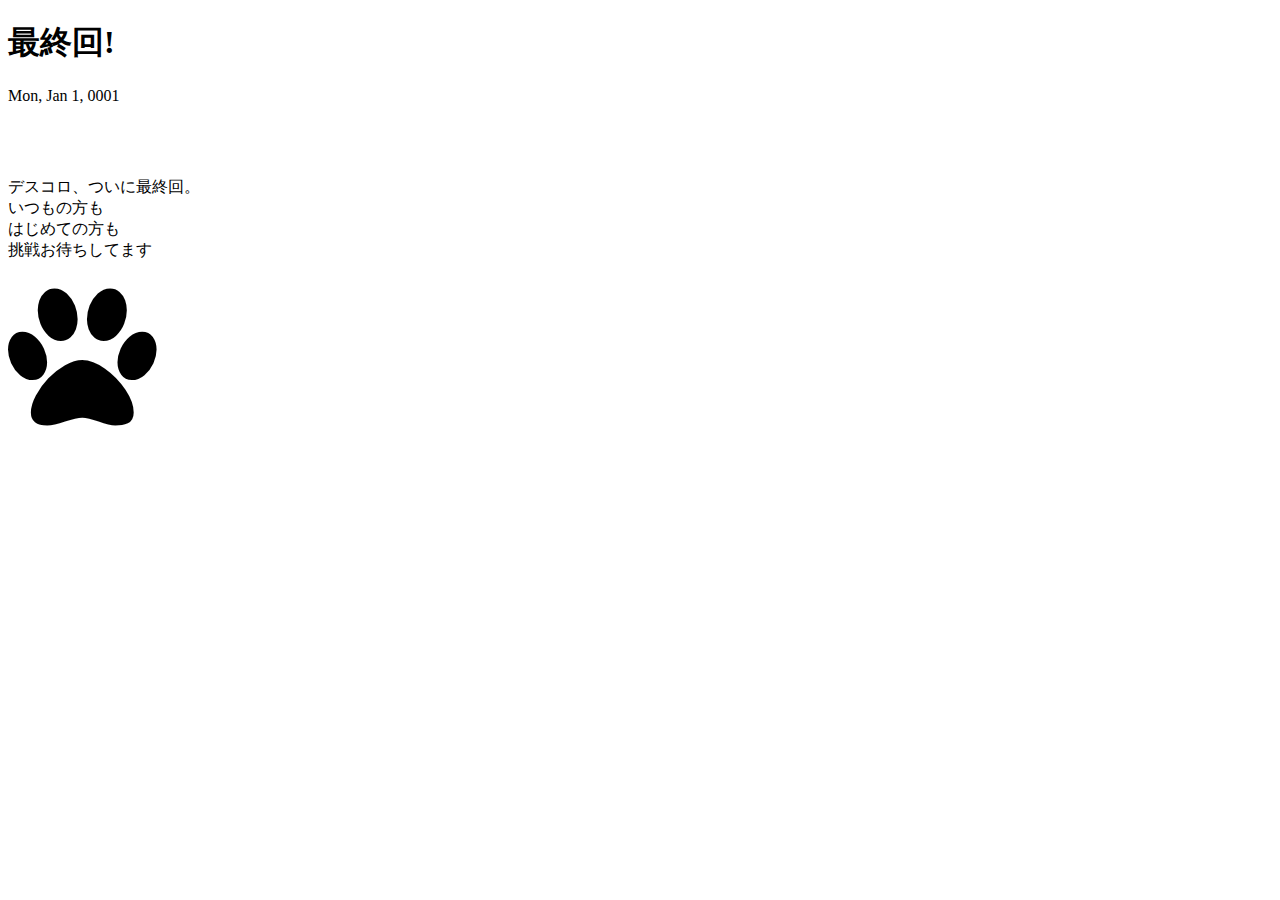
==== last/index.html @ 12a28c90 ":new: add: デスコロポータル完成" ====
<!DOCTYPE html>
<html>
<head>
    
    <meta http-equiv="Content-Type" content="text/html" charset="UTF-8" />
    <meta http-equiv="X-UA-Compatible" content="IE=edge,chrome=1" />

    
    <meta name="viewport" content="width=device-width, initial-scale=1.0, maximum-scale=1">
    <title> 最終回! &middot; デスマコロシアム </title>

    <meta name="keywords" content="デスマコロシアム,デスコロ,CodeIQ,コードゴルフ,ショートコーディング,tbpgr,てぃーびー">
    <meta name="description" content="CodeIQで開催されているコードゴルフで競うトーナメント戦「デスマコロシアム」です。挑戦お待ちしています">
    <meta name="HandheldFriendly" content="True" />
    <meta name="MobileOptimized" content="320" />
    <meta name="viewport" content="width=device-width, initial-scale=1.0" />

    <meta property="og:title" content="デスマコロシアム"/>
    <meta property="og:type" content="website"/>
    <meta property="og:url" content="http://portal.deathcolo.com/"/>
    <meta property="og:image" content="http://cdn-ak.f.st-hatena.com/images/fotolife/t/tbpg/20150620/20150620043045.jpg"/>
    <meta property="og:description" content="CodeIQで開催されているコードゴルフで競うトーナメント戦「デスマコロシアム」です。挑戦お待ちしています" />
    <meta property="og:site_name" content="http://portal.deathcolo.com/"/>
    <meta name="twitter:card"  content="summary_large_image" />
    <meta name="twitter:image" content="http://cdn-ak.f.st-hatena.com/images/fotolife/t/tbpg/20150620/20150620043045.jpg" />
    <meta name="twitter:title" content="デスマコロシアム" />
    <meta name="twitter:description" content="CodeIQで開催されているコードゴルフで競うトーナメント戦「デスマコロシアム」です。挑戦お待ちしています" />
    <meta name="twitter:site" content="@tbpgr" />

    
    <link rel="stylesheet" type="text/css" href="http://localhost:1313//css/base.css" />
    <link href="//maxcdn.bootstrapcdn.com/font-awesome/4.4.0/css/font-awesome.min.css" rel="stylesheet">
    <link href='http://fonts.googleapis.com/css?family=Lobster' rel='stylesheet' type='text/css'>
</head>

    <body>
        <div class="content-wrapper">
            <div class="content-wrapper__inner">
                <div class="post">
                    <h1>最終回!</h1>
                    <span class="post-date">Mon, Jan 1, 0001</span>
                    

<h2 id="toc_0:a7f4ea7861853ea0de97008ab620749e">　</h2>

<p>デスコロ、ついに最終回。<br />
いつもの方も<br />
はじめての方も<br />
挑戦お待ちしてます</p>

<p><i class="fa fa-paw" style="font-size:10em;"></i></p>

                </div>
            </div>
        </div>
    <script data-no-instant>document.write('<script src="http://'
        + (location.host || 'localhost').split(':')[0]
		+ ':1313/livereload.js?mindelay=10"></'
        + 'script>')</script></body>
        
    <script src="http://localhost:1313//js/jquery.min.js"></script>
    <script type="text/javascript" src="http://localhost:1313//js/index.min.js"></script>

</html>
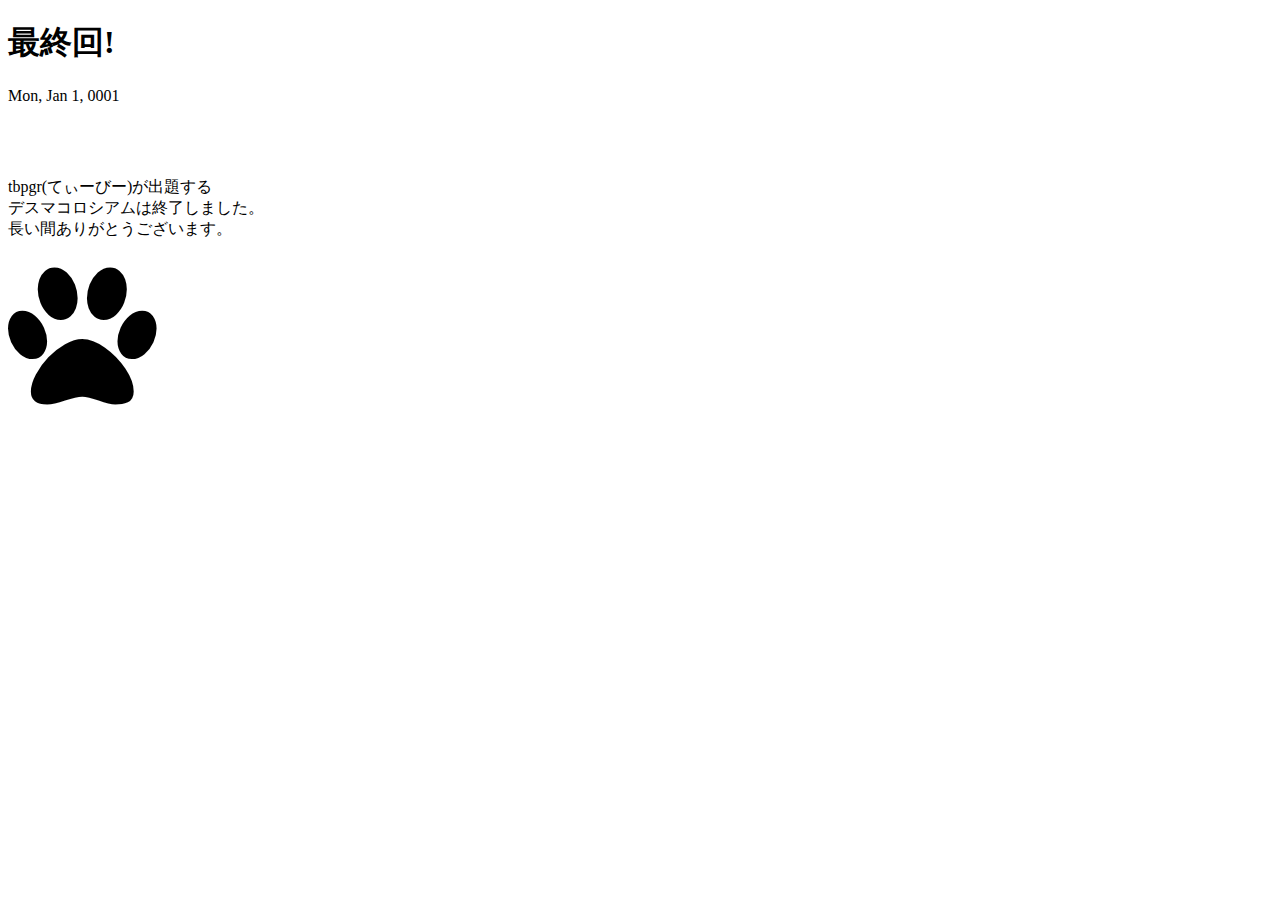
==== commit 03d329f1: ":up: modify: 最終回終了につき内容変更" ====
--- a/last/index.html
+++ b/last/index.html
@@ -18,17 +18,17 @@
     <meta property="og:title" content="デスマコロシアム"/>
     <meta property="og:type" content="website"/>
     <meta property="og:url" content="http://portal.deathcolo.com/"/>
-    <meta property="og:image" content="http://cdn-ak.f.st-hatena.com/images/fotolife/t/tbpg/20150620/20150620043045.jpg"/>
+    <meta property="og:image" content="http://portal.deathcolo.com/img/logo.jpg"/>
     <meta property="og:description" content="CodeIQで開催されているコードゴルフで競うトーナメント戦「デスマコロシアム」です。挑戦お待ちしています" />
     <meta property="og:site_name" content="http://portal.deathcolo.com/"/>
     <meta name="twitter:card"  content="summary_large_image" />
-    <meta name="twitter:image" content="http://cdn-ak.f.st-hatena.com/images/fotolife/t/tbpg/20150620/20150620043045.jpg" />
+    <meta name="twitter:image" content="http://portal.deathcolo.com/img/logo.jpg" />
     <meta name="twitter:title" content="デスマコロシアム" />
     <meta name="twitter:description" content="CodeIQで開催されているコードゴルフで競うトーナメント戦「デスマコロシアム」です。挑戦お待ちしています" />
     <meta name="twitter:site" content="@tbpgr" />
 
     
-    <link rel="stylesheet" type="text/css" href="http://localhost:1313//css/base.css" />
+    <link rel="stylesheet" type="text/css" href="http://portal.deathcolo.com//css/base.css" />
     <link href="//maxcdn.bootstrapcdn.com/font-awesome/4.4.0/css/font-awesome.min.css" rel="stylesheet">
     <link href='http://fonts.googleapis.com/css?family=Lobster' rel='stylesheet' type='text/css'>
 </head>
@@ -43,22 +43,18 @@
 
 <h2 id="toc_0:a7f4ea7861853ea0de97008ab620749e">　</h2>
 
-<p>デスコロ、ついに最終回。<br />
-いつもの方も<br />
-はじめての方も<br />
-挑戦お待ちしてます</p>
+<p>tbpgr(てぃーびー)が出題する<br />
+デスマコロシアムは終了しました。<br />
+長い間ありがとうございます。</p>
 
 <p><i class="fa fa-paw" style="font-size:10em;"></i></p>
 
                 </div>
             </div>
         </div>
-    <script data-no-instant>document.write('<script src="http://'
-        + (location.host || 'localhost').split(':')[0]
-		+ ':1313/livereload.js?mindelay=10"></'
-        + 'script>')</script></body>
+    </body>
         
-    <script src="http://localhost:1313//js/jquery.min.js"></script>
-    <script type="text/javascript" src="http://localhost:1313//js/index.min.js"></script>
+    <script src="http://portal.deathcolo.com//js/jquery.min.js"></script>
+    <script type="text/javascript" src="http://portal.deathcolo.com//js/index.min.js"></script>
 
 </html>
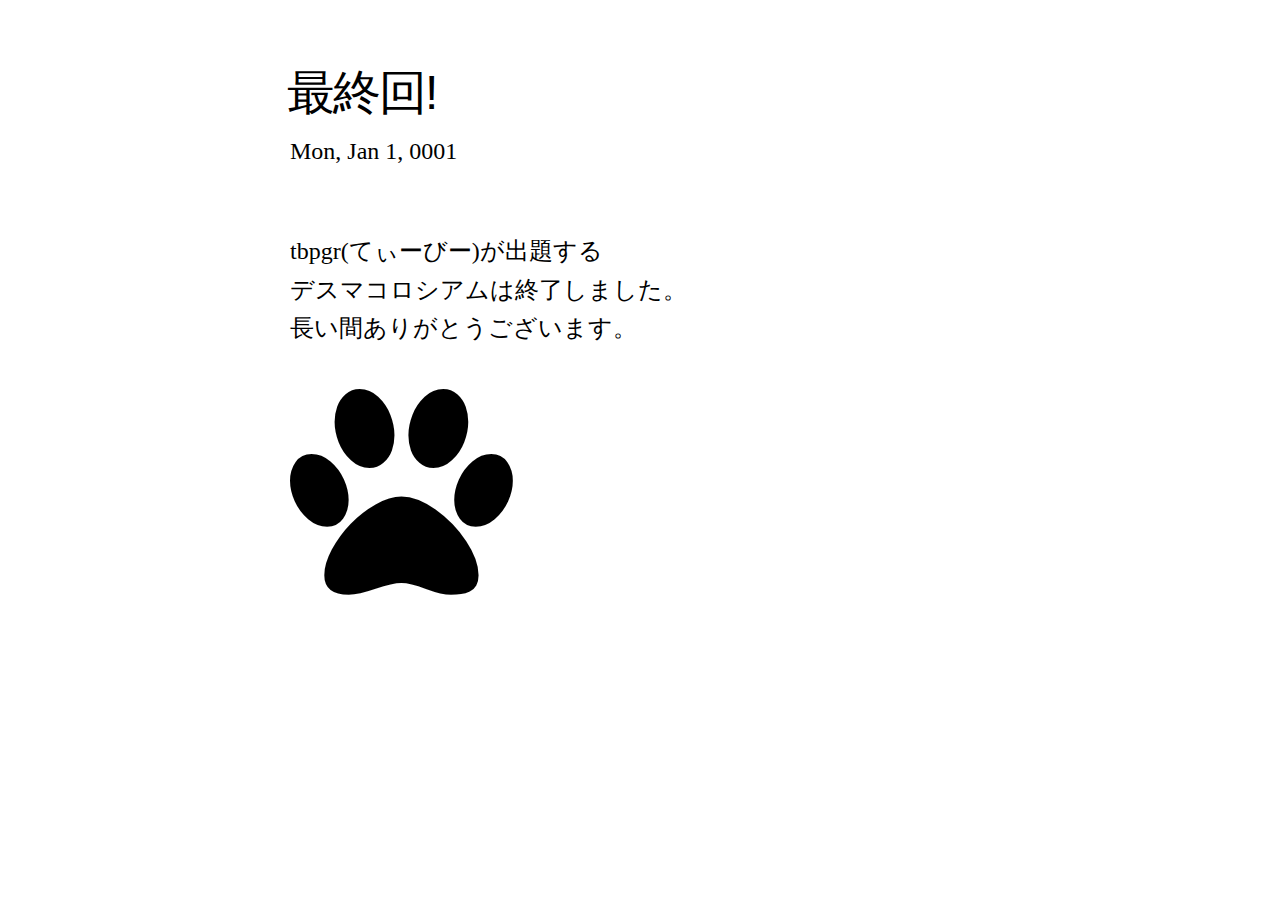
==== commit c8be02f9: ":up: modify: URL変更" ====
--- a/last/index.html
+++ b/last/index.html
@@ -28,7 +28,7 @@
     <meta name="twitter:site" content="@tbpgr" />
 
     
-    <link rel="stylesheet" type="text/css" href="http://portal.deathcolo.com//css/base.css" />
+    <link rel="stylesheet" type="text/css" href="http://deathcolo.github.io//css/base.css" />
     <link href="//maxcdn.bootstrapcdn.com/font-awesome/4.4.0/css/font-awesome.min.css" rel="stylesheet">
     <link href='http://fonts.googleapis.com/css?family=Lobster' rel='stylesheet' type='text/css'>
 </head>
@@ -54,7 +54,7 @@
         </div>
     </body>
         
-    <script src="http://portal.deathcolo.com//js/jquery.min.js"></script>
-    <script type="text/javascript" src="http://portal.deathcolo.com//js/index.min.js"></script>
+    <script src="http://deathcolo.github.io//js/jquery.min.js"></script>
+    <script type="text/javascript" src="http://deathcolo.github.io//js/index.min.js"></script>
 
 </html>
